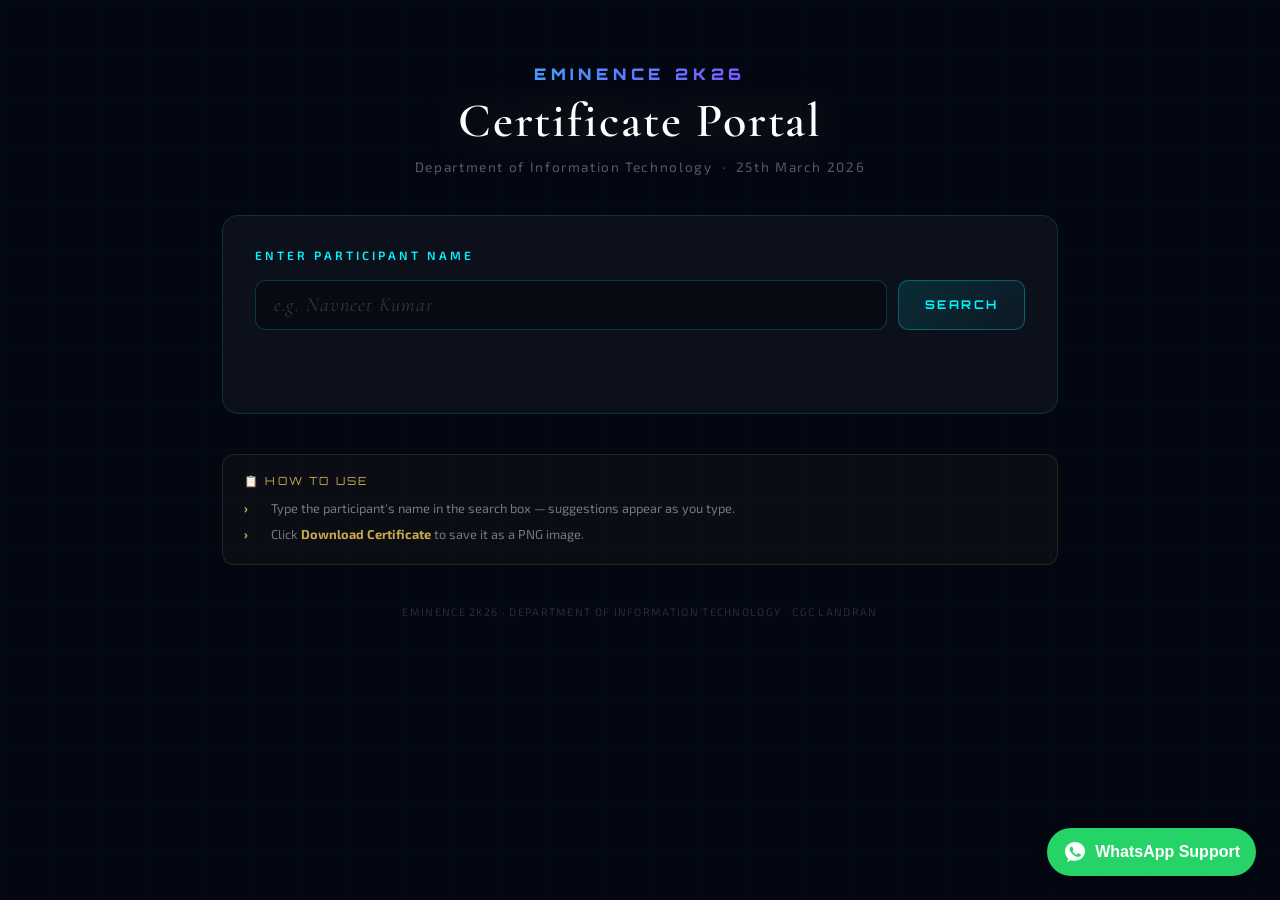
==== certificates/index.html @ 261ab22c "add certificate generation for eminence26" ====
<!DOCTYPE html>
<html lang="en">
<head>
  <meta charset="UTF-8">
  <meta name="viewport" content="width=device-width, initial-scale=1.0">
  <title>Certificate Portal — EMINENCE 2K26</title>
  <link href="https://fonts.googleapis.com/css2?family=Orbitron:wght@700;900&family=Exo+2:wght@300;400;600&family=Cormorant+Garamond:ital,wght@0,400;0,600;1,400;1,600&display=swap" rel="stylesheet">
  <style>
    /* ── TOKENS ── */
    :root {
      --neon:  #00f5ff;
      --neon2: #bf00ff;
      --gold:  #c9a84c;
      --dark:  #030712;
      --card:  rgba(255,255,255,0.04);
      --border: rgba(0,245,255,0.14);
    }

    *, *::before, *::after { box-sizing: border-box; margin: 0; padding: 0; }
    html { scroll-behavior: smooth; }

    body {
      font-family: 'Exo 2', sans-serif;
      background: var(--dark);
      color: #e0e0ff;
      min-height: 100vh;
      overflow-x: hidden;
    }

    /* grid overlay */
    body::before {
      content: '';
      position: fixed; inset: 0; z-index: 0;
      background-image:
        linear-gradient(rgba(0,245,255,0.025) 1px, transparent 1px),
        linear-gradient(90deg, rgba(0,245,255,0.025) 1px, transparent 1px);
      background-size: 50px 50px;
      pointer-events: none;
    }

    /* ── PAGE LAYOUT ── */
    .page {
      position: relative; z-index: 1;
      max-width: 900px; margin: 0 auto;
      padding: clamp(2rem, 5vw, 4rem) clamp(1rem, 4vw, 2rem);
      display: flex; flex-direction: column; gap: 2.5rem;
    }

    /* ── HEADER ── */
    .page-header { text-align: center; }
    .page-logo {
      font-family: 'Orbitron', monospace;
      font-size: clamp(0.8rem, 3vw, 1rem);
      font-weight: 900; letter-spacing: 0.3em;
      background: linear-gradient(90deg, var(--neon), var(--neon2));
      -webkit-background-clip: text; -webkit-text-fill-color: transparent; background-clip: text;
      margin-bottom: 0.5rem;
    }
    .page-title {
      font-family: 'Cormorant Garamond', serif;
      font-size: clamp(1.8rem, 6vw, 3rem);
      font-weight: 600; letter-spacing: 0.04em;
      color: #fff;
      filter: drop-shadow(0 0 20px rgba(201,168,76,0.3));
    }
    .page-sub {
      margin-top: 0.5rem;
      font-size: clamp(0.72rem, 2vw, 0.85rem);
      color: rgba(224,224,255,0.38); letter-spacing: 0.12em;
    }

    /* ── SEARCH BOX ── */
    .search-card {
      background: var(--card);
      border: 1px solid var(--border);
      border-radius: 16px;
      padding: clamp(1.4rem, 4vw, 2rem);
      display: flex; flex-direction: column; gap: 1.1rem;
      backdrop-filter: blur(12px);
      animation: fadeUp 0.6s ease forwards;
    }
    .search-label {
      font-size: clamp(0.65rem, 2vw, 0.75rem);
      letter-spacing: 0.25em; text-transform: uppercase;
      color: var(--neon); font-weight: 600;
    }
    .search-row {
      display: flex; gap: 0.7rem; flex-wrap: wrap;
    }
    .search-input {
      flex: 1; min-width: 0;
      background: rgba(0,0,0,0.3);
      border: 1px solid rgba(0,245,255,0.2);
      border-radius: 10px;
      padding: 0.75rem 1.1rem;
      color: #fff;
      font-family: 'Cormorant Garamond', serif;
      font-size: clamp(1rem, 3vw, 1.25rem);
      letter-spacing: 0.05em;
      outline: none;
      transition: border-color 0.2s, box-shadow 0.2s;
    }
    .search-input::placeholder { color: rgba(224,224,255,0.2); font-style: italic; }
    .search-input:focus {
      border-color: rgba(0,245,255,0.5);
      box-shadow: 0 0 0 3px rgba(0,245,255,0.07);
    }
    .btn-search {
      padding: 0.75rem 1.6rem;
      border-radius: 10px;
      border: 1px solid rgba(0,245,255,0.3);
      background: linear-gradient(135deg, rgba(0,245,255,0.12), rgba(0,245,255,0.04));
      color: var(--neon);
      font-family: 'Orbitron', monospace;
      font-size: clamp(0.65rem, 2vw, 0.75rem);
      font-weight: 700; letter-spacing: 0.2em;
      cursor: pointer;
      transition: all 0.2s;
      white-space: nowrap;
    }
    .btn-search:hover {
      background: rgba(0,245,255,0.2);
      border-color: var(--neon);
      box-shadow: 0 0 18px rgba(0,245,255,0.2);
    }

    /* suggestions */
    .suggestions {
      display: flex; flex-wrap: wrap; gap: 0.45rem;
      min-height: 0;
    }
    .sug-chip {
      padding: 0.28rem 0.75rem;
      border-radius: 100px;
      border: 1px solid rgba(0,245,255,0.18);
      background: rgba(0,245,255,0.05);
      color: rgba(224,224,255,0.65);
      font-size: clamp(0.68rem, 1.8vw, 0.76rem);
      cursor: pointer;
      transition: background 0.15s, border-color 0.15s, color 0.15s;
    }
    .sug-chip:hover { background: rgba(0,245,255,0.14); border-color: var(--neon); color: #fff; }

    /* status messages */
    .status-msg {
      font-size: clamp(0.72rem, 2vw, 0.82rem);
      min-height: 1.2em; letter-spacing: 0.05em;
    }
    .status-msg.ok  { color: #00ff8c; }
    .status-msg.err { color: #ff4d7a; }

    /* ── CERTIFICATE PREVIEW ── */
    .preview-section {
      display: none;
      flex-direction: column; gap: 1.2rem;
      animation: fadeUp 0.5s ease forwards;
    }
    .preview-section.visible { display: flex; }

    .preview-label {
      font-size: clamp(0.62rem, 1.8vw, 0.72rem);
      letter-spacing: 0.25em; text-transform: uppercase;
      color: rgba(224,224,255,0.3); font-weight: 600;
      text-align: center;
    }

    .canvas-wrap {
      width: 100%;
      border-radius: 12px; overflow: hidden;
      box-shadow: 0 0 50px rgba(201,168,76,0.18), 0 0 100px rgba(0,0,0,0.5);
      border: 1px solid rgba(201,168,76,0.2);
    }
    #certCanvas { display: block; width: 100%; height: auto; }

    .btn-download {
      align-self: center;
      padding: 0.85rem 2.5rem;
      border-radius: 12px;
      border: 1px solid rgba(201,168,76,0.4);
      background: linear-gradient(135deg, rgba(201,168,76,0.18), rgba(201,168,76,0.06));
      color: var(--gold);
      font-family: 'Orbitron', monospace;
      font-size: clamp(0.68rem, 2.2vw, 0.82rem);
      font-weight: 700; letter-spacing: 0.22em;
      cursor: pointer;
      transition: all 0.22s;
    }
    .btn-download:hover {
      background: rgba(201,168,76,0.28);
      border-color: var(--gold);
      box-shadow: 0 0 28px rgba(201,168,76,0.25);
      transform: translateY(-2px);
    }

    /* ── INSTRUCTIONS ── */
    .instructions {
      background: rgba(201,168,76,0.04);
      border: 1px solid rgba(201,168,76,0.15);
      border-radius: 12px;
      padding: clamp(1rem, 3vw, 1.4rem) clamp(1rem, 3vw, 1.5rem);
    }
    .instr-title {
      font-family: 'Orbitron', monospace;
      font-size: clamp(0.62rem, 1.8vw, 0.72rem);
      letter-spacing: 0.2em; text-transform: uppercase;
      color: var(--gold); margin-bottom: 0.7rem;
    }
    .instr-list {
      list-style: none; display: flex; flex-direction: column; gap: 0.4rem;
    }
    .instr-list li {
      display: grid; grid-template-columns: 1.4rem 1fr; gap: 0.3rem;
      font-size: clamp(0.72rem, 2vw, 0.82rem);
      color: rgba(224,224,255,0.5); line-height: 1.55;
    }
    .instr-list li::before { content: '›'; color: var(--gold); font-weight: 700; }

    /* ── FOOTER ── */
    .page-footer {
      text-align: center;
      font-size: 0.68rem; color: rgba(255,255,255,0.15); letter-spacing: 0.12em;
      padding-bottom: 1rem;
    }

    /* ── ANIMATIONS ── */
    @keyframes fadeUp {
      from { opacity: 0; transform: translateY(16px); }
      to   { opacity: 1; transform: translateY(0); }
    }
  </style>
</head>
<body>
<div class="page">

  <!-- Header -->
  <div class="page-header">
    <div class="page-logo">EMINENCE 2K26</div>
    <h1 class="page-title">Certificate Portal</h1>
    <p class="page-sub">Department of Information Technology &nbsp;·&nbsp; 25th March 2026</p>
  </div>

  <!-- Search Card -->
  <div class="search-card">
    <div class="search-label">Enter Participant Name</div>
    <div class="search-row">
      <input
        type="text"
        class="search-input"
        id="nameInput"
        placeholder="e.g. Navneet Kumar"
        autocomplete="off"
        oninput="onInput()"
        onkeydown="if(event.key==='Enter') searchName()"
      >
      <button class="btn-search" onclick="searchName()">SEARCH</button>
    </div>
    <!-- Live suggestions -->
    <div class="suggestions" id="suggestions"></div>
    <!-- Status -->
    <div class="status-msg" id="statusMsg"></div>
  </div>

  <!-- Certificate Preview -->
  <div class="preview-section" id="previewSection">
    <div class="preview-label">Certificate Preview — Click Download to save</div>
    <div class="canvas-wrap">
      <canvas id="certCanvas"></canvas>
    </div>
    <button class="btn-download" id="btnDownload" onclick="downloadCert()">
      ⬇ &nbsp;Download Certificate
    </button>
  </div>

  <!-- Instructions -->
<div
  style="
    background: rgba(201,168,76,0.04);
    border: 1px solid rgba(201,168,76,0.15);
    border-radius: 12px;
    padding: 1.2rem 1.3rem;
  "
>
  <div
    style="
      font-family: 'Orbitron', monospace;
      font-size: 0.7rem;
      letter-spacing: 0.2em;
      text-transform: uppercase;
      color: #C9A84C;
      margin-bottom: 0.7rem;
    "
  >
    📋 How to use
  </div>

  <ul
    style="
      list-style: none;
      display: flex;
      flex-direction: column;
      gap: 0.4rem;
      padding: 0;
      margin: 0;
    "
  >
    <li
      style="
        display: grid;
        grid-template-columns: 1.4rem 1fr;
        gap: 0.3rem;
        font-size: 0.8rem;
        color: rgba(224,224,255,0.5);
        line-height: 1.55;
      "
    >
      <span style="color:#C9A84C; font-weight:700;">›</span>
      <span>Type the participant's name in the search box — suggestions appear as you type.</span>
    </li>

    <li
      style="
        display: grid;
        grid-template-columns: 1.4rem 1fr;
        gap: 0.3rem;
        font-size: 0.8rem;
        color: rgba(224,224,255,0.5);
        line-height: 1.55;
      "
    >
      <span style="color:#C9A84C; font-weight:700;">›</span>
      <span>
        Click <strong style="color:#C9A84C;">Download Certificate</strong> to save it as a PNG image.
      </span>
    </li>
  </ul>
</div>
<a
  href="https://wa.me/7307159865?text=Hi%20I%20am%20facing%20an%20issue%20with%20my%20certificate"
  target="_blank"
  rel="noopener noreferrer"
  style="
    position: fixed;
    bottom: 24px;
    right: 24px;
    z-index: 9999;
    text-decoration: none;
  "
>
  <div
    style="
      display: flex;
      align-items: center;
      gap: 8px;
      background-color: #25D366;
      color: white;
      padding: 12px 16px;
      border-radius: 999px;
      box-shadow: 0 4px 12px rgba(0,0,0,0.2);
      font-family: Arial, sans-serif;
      font-weight: 600;
    "
  >
    <svg
      style="width: 24px; height: 24px;"
      fill="currentColor"
      viewBox="0 0 24 24"
    >
      <path d="M12 2C6.486 2 2 6.262 2 11.532c0 2.793 1.217 5.364 3.237 7.143L4 22l3.511-1.84c1.354.376 2.79.576 4.489.576 5.514 0 10-4.262 10-9.532S17.514 2 12 2zm5.52 13.55c-.233.648-1.347 1.245-1.851 1.318-.47.067-1.063.095-1.713-.105-.394-.12-.899-.293-1.55-.573-2.726-1.177-4.507-3.946-4.645-4.12-.138-.174-1.107-1.47-1.107-2.803 0-1.332.698-1.988.947-2.26.25-.272.544-.34.726-.34.181 0 .363.002.522.01.168.008.39-.064.61.465.233.573.791 1.988.86 2.132.069.144.115.312.023.506-.092.194-.138.312-.273.48-.138.168-.29.376-.413.506-.138.144-.28.3-.12.58.16.28.71 1.162 1.524 1.882 1.047.935 1.93 1.226 2.21 1.362.28.136.443.115.607-.07.165-.186.698-.812.885-1.09.186-.28.372-.233.63-.14.258.093 1.63.768 1.91.908.28.14.465.21.535.326.07.115.07.673-.163 1.32z"/>
    </svg>

    <span style="display: inline;">WhatsApp Support</span>
  </div>
</a>

  <div class="page-footer">EMINENCE 2K26 · DEPARTMENT OF INFORMATION TECHNOLOGY · CGC LANDRAN</div>
</div>

<script>

const PARTICIPANTS = [  "Shahnawaj Hussain",
  "Ajay Rana",
  "Sikindra Kumar",
  "Jasneek Saluja",
  "Garv Puri",
  "Anish Anand",
  "Sanyam",
  "Kartik Singh",
  "Sanchit Mehra",
  "Aayu Sharma",
  "Harsimar Kaur",
  "Suraj Kumar",
  "Sudhanshu Kumar",
  "Tanish Verma",
  "Vishal",
  "Harshit Raj",
  "Khushi",
  "Pranav Chandan",
  "Pranav Khajuria",
  "Kushagra Maheshwari",
  "Abhay Kumar Yadav",
  "Akshat Shukla",
  "Ansh Singla",
  "Geetansh Sahni",
  "Madhur Saini",
  "Sushant Sangwan",
  "Swastik Gautam",
  "Naman goyal",
  "Tauqeer Khan",
  "Dabloo Kumar",
  "Harshil jain",
  "Ananya Sethi",
  "Bhavneesh",
  "Chahatesh",
  "Arshia Sood",
  "Ayush Kumar Singh",
  "Aashish Mittal",
  "Agnik De",
  "Rohan Singh",
  "Peeyush Sagar",
  "Ansh Gandhi",
  "Mishty Sharma",
  "Diksha",
  "Anmol",
  "Aman Pannu",
  "Nandani Kumari",
  "Luvneet Singh",
  "Parmjit Singh",
  "Kawalpreet kaur",
  "Siddharth Gupta",
  "Shiv partap",
  "Ranvir Singh",
  "Rishabh Chauhan",
  "Pulkit",
  "Mohammad Nasir",
  "Ankit Sharma",
  "Kushal Kansal",
  "Harnoor Singh",
  "Lakshita",
  "Sumit Gupta",
  "Vaibhav Sharma",
  "Sahil Tiwari",
  "Aditya Passi",
  "Sahaj",
  "Kirti gautam",
  "Anirudh Sehgal",
  "Utkarsh Tripathi",
  "Hemant Kumar",
  "Aman Kumar",
  "Jagdish",
  "Palak Sharma",
  "Payal Sharma",
  "Siyona",
  "Puja kumari",
  "Saloni Rana",
  "Anshpreet singh",
  "Hariom Dwivedi",
  "Rahul Raj",
  "Siddhant Jindal",
  "Devesh Kumar",
  "Sunny Kumar",
  "Satyam",
  "Harshit Jaguri",
  "Lakshay",
  "Kritik Ayush bahri",
  "Pawan kumar",
  "Shalini Kumari",
  "Kalyan Modak",
  "Jashanpreet Singh",
  "Harshit Sharma",
  "Adarsh kumar",
  "Neha kumari",
  "Simran",
  "Aanya Bisht",
  "Kartik Sharma",
  "Sahil Chaudhary",
  "Prince Kumar",
  "Ipsa",
  "Om Handa",
  "Khushi Mehta",
  "Jashanpreet Kaur",
  "Jashan Mahajan",
  "Shivam Sawhney",
  "Tejasav",
  "Samarth",
  "Rahul chand",
  "Harpreet kaur",
  "Tarun Kumar Saini",
  "Shikha",
  "Manveer",
  "Urvashi",
  "Kshitij jain",
  "Sachin kumar",
  "Manav Singh",
  "Hiteksh Garg",
  "Shubham Kumar",
  "Shashwat",
  "Kanhaiya prasad",
  "Kowshish",
  "Jasmeet singh",
  "Meghnath kumar",
  "Sonali shree",
  "Himanshu Shekhar",
  "Lovepreet Singh",
  "Gaurav kumar",
  "Manish singh",
  "Rahul kumar",
  "Arshpreet Kaur",
  "Arshad Khan",
  "Harshit Singla",
  "Simar Rajpal",
  "Ishan singh",
  "Eshika thakur",
  "Pankaj",
  "Kunal",
  "Nimit Kumar",
  "Jahan lamba",
  "Simarpreet Kaur",
  "Yashvi",
  "Vinit",
  "Saket kumar",
  "Suhani chaubey",
  "Taranjit Singh",
  "Sneha pruthi",
  "Tanish Dudeja",
  "Geetansh",
  "Aditya Raj",
  "Raj Wardhan",
  "Ipshita Bhardwaj",
  "Jaideep taak",
  "Kartik Narang",
  "Radhika",
  "Yuvraj Ranaut",
  "Anshika",
  "Ritika",
  "Rishav Kumar",
  "Rajan Gupta",
  "Pawni",
  "Tanish",
  "Ridhi",
  "Rikita Maiti",
  "Kartik",
  "Yogesh",
  "Daksh",
  "Divyanshu kumar",
  "Rasesh Kumar",
  "Ankur kumar",
  "Nakul Bansal",
  "Sharandeep Kaur",
  "Tanzeel Gani Shah",
  "Arun Kumar",
  "Om Ahuja",
  "Kavinder Singh",
  "Navdeep Singh",
  "Anurag Raj",
  "Abhimanyu",
  "Aryansh Chadha",
  "Saif Ahmad Ansari",
  "Aryan Lanjewar",
  "Bhumika sood",
  "Aarchie",
  "Vanshika",
  "Dev Parkash",
  "Aditya Modgil",
  "Punya",
  "Khushboo Arora",
  "Palak",
  "Shubhangi",
  "Richa Kumari",
  "Ritika Sinha",
  "Jitesh",
  "Taranjot Kaur",
  "Ankita devi",
  "Ojas tyagi",
  "Deepansh arora",
  "Arvish",
  "Neha",
  "Syed Shifaat Bukhari",
  "Jashn Gawri",
  "Muskan",
  "Hritik Dubey",
  "Gagandeep",
  "Harshpreet Singh",
  "Arpit Verma",
  "TINU ANAND KUMAR",
  "Chetanya Somra",
  "Agam Setia",
  "Riya monga",
  "Anshika Garg",
  "Komal Kumari",
  "Yash",
  "Om Mittal",
  "Akarsh",
  "Arsh Jindal",
  "Disha Pathak",
  "Navdeep Dhiman",
  "Yashi Bhardwaj",
  "Arshpreet Singh",
  "Preet",
  "Sameer",
  "Ravish Sethi",
  "Ramanjeet Kaur",
  "Abhay",
  "Manveer Singh Panesar",
  "Rajnish Kumar",
  "Ipshita bhardwaj",
  "Deepanshu Sharma",
  "Paras Dhingra",
  "Ruhani",
  "Aastha",
  "Ashutosh",
  "Manish Kumar",
  "Ketan",
  "Pranjul Salwan",
  "Kavish Jain",
  "Arsha Anand",
  "Amanpreet Kaur",
  "Priyanka",
  "Vrinda",
  "Karan Tayal",
  "Raghav Taneja",
  "Sakshi",
  "Vishrut",
  "Arun kumar",
  "Shelly Vats",
  "Rajneet kaur",
  "Harjot Singh",
  "Vasu Sharma",
  "Reshika",
  "Arshdeep kaur",
  "Samridhi",
  "Mehak",
  "Ayush Gandhi",
  "Amit Kumar",
  "Sarthak Sharma",
  "Paras Bhatia",
  "Bhavuk",
  "Arshdeep Singh",
  "Yash kumar",
  "Parul",
  "Parm Surjan",
  "Sagar",
  "Amit kumar",
  "Taranpreet Singh",
  "Prince",
  "Akshit",
  "Sachin Kumar",
  "Jatin",
  "SAMRITI",
  "Gunjot Kaur",
  "Ashish Gupta",
  "Nitish Kumar",
  "Lokesh",
  "Piyush",
  "Arnav Mahajan",
  "Raghav jain",
  "Sambhav",
  "Meetinder kaur",
  "Jwala Singh",
  "Pranshu Chawla",
  "Priyanshu Bhatt",
  "Gursharan Singh",
  "Prabhjot Singh",
  "Lakshya Dhiman",
  "Ayush",
  "Ansharah Anjum",
  "Harmann Sandal",
  "Ankush",
  "Akshat Kumar",
  "Harsh Kumar",
  "Ansh Monga",
  "Tanav Bhalla",
  "Lovish Jindal",
  "Tanish Chalana",
  "Mukul Kumar",
  "Jayant Jindal",
  "Parmeet singh",
  "PRANAV VATS",
  "Rohit kumar",
  "Ayush Bhasin",
  "Ayush Singh Rawat",
  "Robin Rana",
  "Abhishek",
  "Divyang Sharma",
  "Sparsh Pathak",
  "Abhishek Tiwari",
  "Dhruv Thakur",
  "Prabhakar Jha",
  "Atul Kumar",
  "Jayant priya",
  "Khushpreet singh",
  "Divyam",
  "Aryan Sharma",
  "Jyotirmay Ahuja",
  "Tanish Bhatia",
  "Travishpal Singh Dhillon",
  "Ayush ranjan",
  "Ashima Pandey",
  "Amandeep",
  "Harsh",
  "Shivam kashyap",
  "Aditya Raitka",
  "Aditya Thakur",
  "Kartik Tayal",
  "Jaspreet singh",
  "Harshit kabba",
  "Rachit oberoi",
  "Khushpreet Sharma",
  "sumit kumar",
  "Amarjeet Kumar",
  "Keshav Rana",
  "Lavish",
  "Sahil Thakur",
  "Priyanshu Chowdhury",
  "Yuvraj Kumar",
  "Aditya",
  "Naitik kumar",
  "Kabir Kumar",
  "Avleen",
  "Chandan Pandey",
  "Viraj Thakur",
  "Rohit",
  "Sandeep",
  "Happy gupta",
  "Harsh Nivyam",
  "Aksh saini",
  "Ridhima",
  "Priyanshi",
  "Chahat Dhamija",
  "Ayush Kumar",
  "Thomas cheeda",
  "Taniya",
  "Kashish",
  "Mohit",
  "Manjot Singh",
  "Piyush sharma",
  "Monu Raj",
  "Raunit Ranjan",
  "Shivani Thakur",
  "Ravneet kaur",
  "Sakshi Jaswani",
  "Deepash Singh",
  "Preeti",
  "PRITHVI KAPILA",
  "Nadeem Mallick",
  "Sonia",
  "Purushotam Kumar Jha",
  "Ravish Rajveer",
  "Naveen",
  "Tanishq Chaturvedi",
  "Mohd Nomaan Atiq",
  "Anshika Bakshi",
  "Priya",
  "Pratyush",
  "Piyuesh choudhary",
  "Payal",
  "Aditya Kumar Chaubey",
  "Aman",
  "Sanskriti Negi",
  "Rohan yadav",
  "Ankita Kumari",
  "Ankita Datta",
  "Tannu",
  "Yugam Manocha",
  "SHUBH AHUJA",
  "Vishal Singla",
  "Vinayak Verma",
  "Tushar",
  "Vanshika sharma",
  "Ritik Raj Tiwari",
  "Krish",
  "Simranjeet kaur",
  "Atul Sharma",
  "Akshay",
  "Abhay Thakur",
  "Shresth kakkar",
  "Pratham singh",
  "Dhruv Bansal",
  "Keshav Singla",
  "Kartik Thakur",
  "Vaishnavi singh",
  "Anchal Kumari",
  "Shradha Dhawan",
  "Ayush verma",
  "Priyanshu Gupta",
  "Khwahish",
  "Gourang grover",
  "Royan Raj",
  "Harshita",
  "Shradha Chrungoo",
  "Dhruv setia",
  "Shorya dadwal",
  "KLSH",
  "Chhavi Jain",
  "Raxit",
  "Riddim",
  "Moulik",
  "Tejas Tomar",
  "AYUSH GARG",
  "Drishti",
  "Sumit singh",
  "Ayush Dogra",
  "Tanmay arora",
  "Bharat Kalia",
  "Swati Kumari",
  "Ayush mishra",
  "Sanjeev verma",
  "Prashant Kumar",
  "Priyanshu kumar",
  "Alisha",
  "Saloni Kumari",
  "Gaurav Kumar",
  "Dev Kanwar",
  "Ayush kumar",
  "Siddhant ravi",
  "Shukriti Singh",
  "Sorabh Pal",
  "Raju Kumar Singh",
  "Sania",
  "Abhijeet Kumar Singh",
  "Gauri dhiman",
  "Aakash kumar",
  "Faisal Ahsan",
  "Dhruv kumar",
  "Mehakdeep Singh",
  "Davinder singh",
  "Adarsh Guleria",
  "Chirag",
  "Alok sagar",
  "Aditya Katoch",
  "Ayushi",
  "Digvijay Thakur",
  "Aarti",
  "Sahil Yadav",
  "Aksheeta",
  "Ankur Singh",
  "Mahin Sharda",
  "Arpit",
  "Ishmeet Kaur",
  "Pardeep kaur",
  "Kashish Goyal",
  "Kartik Tanwar",
  "Sambhav Jain",
  "Neeraj kumar",
  "Neeraj kumar Pandey",
  "Kanak ladha",
  "Kanika",
  "Akshit sirohi",
  "Manvi goyal",
  "Radhika Bathla",
  "Parmeet kaur",
  "Aniket Singh Rathor",
  "Akash Goswami",
  "Vijay Kumar Roy",
  "Ravish Godara",
  "Shivam",
  "Ritwik",
  "Ram",
  "Vansh baldiya",
  "Himanshu Joshi",
  "Lakshika",
  "Kaushik Raj",
  "Ajay",
  "Vansh",
  "Akshdeep Singh",
  "Jaideep",
  "Garvit Thakur",
  "Rishabh",
  "Yash mittal",
  "Mohd Aadil Wani",
  "Simarjot",
  "Rakesh Kumar",
  "Rupesh Kumar",
  "Karan",
  "Ritesh Kumar",
  "mahak",
  "Aashima",
  "Sahil kunwar",
  "Kamal kumar",
  "Himanshu kumar",
  "Krish kumar",
  "Mithilesh Kumar",
  "Rudraksh mani sharma",
  "Arpit sandhu",
  "Inderpal Singh",
  "Divyank",
  "Udit Yadav",
  "Satvik Arora",
  "Chetan",
  "Krish Chhabra",
  "Sumant Dhar",
  "Tejesh kumar",
  "Abhijit Singh Siddhu",
  "Tanish Kumar",
  "Anshu Yadav",
  "Rahul Kumar Kaushal",
  "Satyam parashar",
  "Mayank Kumar",
  "Anubhav Handa",
  "Vedeesh Khowal",
  "SAHIL",
  "Muskan Kumari",
  "Krrish Gurung",
  "Ravi",
  "Kushal Ahlawat",
  "Shubham",
  "Harsh Sharma",
  "Shubham kumar",
  "Parth",
  "Varun",
  "Muskaan Malik",
  "Aditya Kumar Rai",
  "Sachin",
  "Shourya Thakur",
  "Amanpreet singh",
  "Yash Mohan",
  "Diwakar Singh Rawat",
  "Deepak Sharma",
  "Saksham",
  "Sourav",
  "Udit",
  "Amisha Bharti",
  "Aditya Chaudhary",
  "Khushjeet Singh",
  "Anubhav",
  "Aniket Sharma",
  "Mayank bhardwaj",
  "Jatin dahiya",
  "Arnav",
  "Aditya Singh",
  "Abhinav Gupta",
  "Lakshit",
  "Anand Bhardwaj",
  "Akash Paul",
  "Akash Kumar Yadav",
  "Bhavit",
  "Mohit Bansal",
  "Uday Sehgal",
  "Shashank Nautiyal",
  "Rishav",
  "ABHISHEK",
  "DIPANSHU",
  "Ujjawalkamboj",
  "Kheshant",
  "Jetain",
  "Ramneet Singh Bhatia",
  "Rishabh Jain",
  "Tusar Dod",
  "Vicky Mandal",
  "Moh Vasim",
  "Priyanshu Kumar Mishra",
  "Suflam sharma",
  "Daksh Chandan",
  "Anish Sharma",
  "Himanshu Katoch",
  "Lokeshwar",
  "Ajaib Singh",
  "Parasveer Singh",
  "Ritish Mehta",
  "Manjot singh",
  "Dhairya anand",
  "Akshit Sharma",
  "PARIDHI",
  "Sujal",
  "Ankush Kumar",
  "Nitin",
  "Sangam Yadav",
  "Laksh gandhi",
  "Vansh Rana",
  "Nakshtra",
  "Parth sood",
  "Harmandeep singh",
  "Abhay Vashisht",
  "Priyanshu",
  "Kanav",
  "Yashasvi",
  "Ravish raj",
  "Davinder",
  "Ojas Sharma",
  "Suryansh thakur",
  "Anmol Saini",
  "Sachandeep Singh",
  "Bhavay Vij",
  "Rhythm",
  "Bhism Dev",
  "Kunal rawat",
  "Lalit kumar",
  "Nishant",
  "Anurag",
  "Chiranshu sharma",
  "Devansh",
  "Aryan",
  "Ashu",
  "Vanshaj Rathi",
  "Jasnoor singh",
  "Rakshit Bhardwaj",
  "Taranjot Singh",
  "Anmolmeet Singh",
  "Ankit sharma",
  "Satyam Tiwari",
  "Lalit kishor",
  "Danish Datta",
  "Vaibhav Pratap Singh",
  "Utkarsh",
  "Ujjawal",
  "Shruti Kumari",
  "Sehejnit",
  "Vansham",
  "Harsh Thakur",
  "Shiv Pratap Singh Chauhan",
  "Anish",
  "Pranav Vashisht",
  "Navneet barwal",
  "Mehak Rani",
  "Abhinav Agarwal",
  "Khushal thakur",
  "Tushar Singla",
  "Abhijeet rana",
  "Pranjal",
  "Aniket",
  "Gaurav",
  "Akash Sharma",
  "Sahil Saroya",
  "Ramandeep Singh",
  "Lallit kishor",
  "Rujul",
  "Parshant Kumar",
  "Madhvendra",
  "Gourav Thakur",
  "Saras",
  "Raghav gupta",
  "Ada",
  "Kunal Sehgal",
  "Aman singh",
  "Anjay Kumar Singh",
  "krishna",
  "Akshya kumar",
  "Japneet",
  "Akash Singh",
  "Deepanshu",
  "Naman pandey",
  "Dakshit Sharma",
  "Pravesh",
  "Ashmit sharma",
  "Aniket Thakur",
  "Harpreet Singh",
  "Vivek",
  "Jatin gupta",
  "Pihu",
  "Ritik Kumar",
  "Sujal singh mahar",
  "Vedansh Chauhan",
  "Nandkishor",
  "Devanshu kumar",
  "Arshdeep singh cheema",
  "Abhay Sharma",
  "Harshit Tomar",
  "Vansh jain",
  "Anshul",
  "Nitish kushwaha",
  "Prabhpreet Singh",
  "Amanpreet Singh",
  "Nikhil Kumar",
  "Uday kumar",
  "Gurdeep singh",
  "Aditya singh",
  "Avneet Singh",
  "Aditya aggarwal",
  "Vaibhav Datta",
  "Prakash kumar",
  "Parth bhardwaj",
  "Jaspreet Singh",
  "Vansh Arora",
  "Manthan",
  "Rohineet",
  "Harsh Preet singh",
  "Abhinav",
  "Riddhima",
  "Harsh arya",
  "Chirag Goyal",
  "Nitin Singh",
  "Vivek das",
  "Sunil kumar",
  "Nakshatra Khanna",
  "Harman Singh",
  "Riahab",
  "Saksham Aujla",
  "Hardik Kumar",
  "Sonali",
  "Bhairavi",
  "Lakshay choudhary",
  "Kundan Kumar vidyarthi",
  "Yuvraj sharma",
  "Arvind rana",
  "Anay kashyap",
  "Himanshu Singh",
  "Surya",
  "Kushagra",
  "Ayushman",
  "Raushan thakur",
  "Ayush Saini",
  "Vishnu",
  "Anoorag Singh",
  "Ajay sharma",
  "Piyush Pandey",
  "Nikhil Raj",
  "Anshpreet Singh",
  "Mohammad Zubair",
  "Praful",
  "Tushar Jund",
  "Lovesh Mehra",
  "Kavya",
  "Archi Mittal",
  "Vedanshu",
  "Mukesh",
  "Abhishek kumar",
  "Prabhakar",
  "Rishav patiyal",
  "Khushi Ghori",
  "Adhyayan Sundeta",
  "Rohan",
  "Vivek Rana",
  "Aashish Dhiman",
  "Prabhu",
  "Bhavesh",
  "Gaurav Choubey",
  "Ashish Kumar",
  "Rizul Rana",
  "Ridam Kukreja",
  "Aryan  thakur",
  "Anamika",
  "Tanisha",
  "Rohit Pal",
  "Atul",
  "Gurnam Singh",
  "HARSHIT",
  "Anirudh Basliyal",
  "Aman Kumar Manjhi",
  "lalit",
  "Shiv samik",
  "Submit",
  "Nishchay Chauhan",
  "Ankit Raj",
  "Dev malhotra",
  "Jashanpreet singh",
  "Rajvansh Sharma",
  "Dhruv Sharma",
  "Uday",
  "Aayush misra",
  "Dhruv",
  "Vinit sehgal",
  "Nivedna",
  "Vansaj Garg",
  "Vaibhav",
  "Nikhil",
  "Aditya Kumar",
  "Naman",
  "Chhavi sharma",
  "Harshul Thakur",
  "Ankit",
  "Prabhdeep Singh",
  "Manmeet Singh",
  "Yogesh Kumar",
  "Krish pal",
  "Kanish Bansal",
  "Manveer singh",
  "Vansh partap singh rana",
  "Aman Thakur",
  "Neeraj",
  "Sashank",
  "Suhani Tuli",
  "Gourav",
  "Jagjit",
  "Harshvardhan Singh",
  "Daksh sethi",
  "Vansh S bhandari",
  "Mohini arora",
  "Pratiyoposh",
  "Anush jot Singh",
  "Arman",
  "Prince verma",
  "Krish pahuja",
  "Vikrant",
  "Ketan tyagi",
  "Anikesh Kumar",
  "Pankaj kalsi",
  "Varun pandey",
  "Vrind sharma",
  "Krishan kharwar",
  "Garvit  Juneja",
  "Sehajveer Singh",
  "Aryan Deo",
  "Prashant",
  "Harman",
  "Yuvraj",
  "Md. Shaqulain Reza",
  "Mannat sharma",
  "Anmol Gomla",
  "Aditya pal",
  "Jaskaran Singh",
  "Sanjay Kumar",
  "Aditya raj",
  "Mohit Sharma",
  "Aniket soni",
  "Ranjan",
  "Koustubh singh",
  "Umesh Kumar",
  "Jai Preet  Singh",
  "Nikhil Singh",
  "Angad Singh",
  "Lakshy Dadwal",
  "Raghav",
  "Tanasvi",
  "Akshit Aggarwal",
  "Parteek",
  "Shivang",
  "Premsagar",
  "Aman Ali",
  "Tushaar",
  "Pitambara",
  "Ansh Verma",
  "Sahil",
  "Vinay",
  "Sukhvir singh",
  "Nitesh",
  "Bhargav",
  "Gurjot Singh",
  "Ajay Sharma",
  "Rohin",
  "Shanu Singh Rajput",
  "Anshul kumar",
  "Anjali",
  "Amit Joshi",
  "Gobind Singh",
  "Pankaj Sehgal",
  "Manish Sharma",
  "Aishwary",
  "Kanupriya",
  "GURSIMRAN",
  "Anil kumar",
  "Ashish Sharma",
  "rishav",
  "Gurdit Singh",
  "Badal Singh",
  "Akashdeep singh",
  "Divitya Rana",
  "Shivam Kumar",
  "Tarun Sharma",
  "Abhay Singh chib",
  "Vansh kakkar",
  "Rahul Kumar Sarathi",
  "Raghav sharma",
  "Sourav Mandal",
  "Dewashish kumar sen",
  "Kanhiaya",
  "Anirudh",
  "Anurag kumar",
  "Ritesh kushwaha",
  "Parneet Singh",
  "Arjot Singh",
  "Harman Atwal",
  "Harmanpreet singh",
  "Mohit Panwar",
  "Anushka",
  "Aditya Sharma",
  "Archita",
  "Hardik luthra",
  "Briz",
  "Harshal",
  "Yashpreet singh",
  "Kajal",
  "Arunpreet singh",
  "Arshdeep singh",
  "Parveen Kumar",
  "Krish mahajan",
  "Ishika",
  "Sahil kumar",
  "Amit",
  "Apurav Sharma",
  "Suraj yadav",
  "Krish verma",
  "Devvart Gupta",
  "Samarr",
  "Shiwang Dadhwal",
  "Vishal Kumar",
  "Ansh Thakral",
  "Gurnoor",
  "Ankit Pandey",
  "Sahilpreet",
  "Dhasksh minhas",
  "Kartik raina",
  "Krish thakur",
  "AKSHAT BHATI",
  "Krish sharma",
  "ARRYAN",
  "Nandini Kumari",
  "Sawan Preet",
  "Paramjot singh",
  "Hridyanshu Sharma",
  "Rajan saini",
  "Rajat thakur",
  "Robin kumar",
  "Vaibhav Yadav",
  "Rohit Dhatwalia",
  "Sumit Kumar",
  "Rahul Kumar",
  "Kittu Bansal",
  "Yash Garg",
  "Ujjwal khanna",
  "Sushant panchal",
  "Hiten Ahuja",
  "Anshuman",
  "nitin",
  "Yug",
  "Pushkar",
  "Aditya kumar",
  "Shivam Rana",
  "Noor Bano",
  "Piya Goyal",
  "Pranshu Anand",
  "Ambreen kaur",
  "Gangesh Shrivastav",
  "Yugansh Sharma",
  "Utkarsh Sharma",
  "Rhythm Goyal",
  "Sohil Khan",
  "Vikas Thakur",
  "Rimjhim Sharma",
  "Vansh Sharma",
  "Tanya Choudhary",
  "Manjot kaur",
  "Manya",
  "Wagisha Sharma",
  "Jasmeen",
  "Aman Koushal",
  "yash",
  "Armandeep Kaur",
  "Yadwinder Singh",
  "Kanishak Bakshi",
  "Sumit kumar",
  "Prashant Panwar",
  "Uday Aggarwal",
  "Hezal",
  "Divya",
  "Vansh Verma",
  "Pratyaksha mithas",
  "Kanan Bhatti",
  "Neeraj yadav",
  "Sachi Sharma",
  "DEVANSH GUPTA",
  "Daksh Sehgal",
  "Harshit",
  "Pushkar Bansal",
  "Ravi Rupinder Singh",
  "Gautam kakkar",
  "Rachita Bhatia",
  "Sagar Verma",
  "gourav baweja",
  "Anil rathour",
  "Paras yadav",
  "Sachit Aggarwal",
  "Aakarsh chaudhary",
  "Sachin Handa",
  "Tanmay",
  "Suhani Sharma",
  "Pragya",
  "Harisharan",
  "Alok Verma",
  "Puru Gulati",
  "GAURAV",
  "Arshdeep",
  "Shaurya gupta",
  "Kavey pahwa",
  "MD Rakib Hussain",
  "Riya chugh",
  "Aaryan",
  "Lovish",
  "Ansh  Arora",
  "Krishna Sehgal",
  "Devansh Gupta",
  "Himanshu",
  "Sajal Verma",
  "Lavish sharma",
  "Ujwal sharma",
  "Muskan Garg",
  "Akhil singh Thakur",
  "Uday Choudhary",
  "Aniket yadav",
  "Vishal Thakur",
  "Dheeraj Kumar",
  "Madhav Madaan",
  "Arpit shrivastava",
  "Divy Akarsh Tripathi",
  "Mamnoon Aktar",
  "Manik",
  "Vivek thapa",
  "Harjot singh",
  "Sohan",
  "Uttkarsh Kumar Singh",
  "Mayank",
  "Saquib Sohail",
  "Parth chauhan",
  "Pushkar Vats",
  "Khushi Nath",
  "Bhumi",
  "Dolphy",
  "Ujjwal koushal",
  "Surya ranjan",
  "Shivam Mahajan",
  "Aryan Sachdeva",
  "Nishtha kalra",
  "Anurag singh",
  "Ritesh",
  "Piyush Kumar Sharma",
  "Ruchit vardhan",
  "Kashvi",
  "Neeraj Kumar",
  "Pranjal Rathour",
  "Lavish Bhaskar",
  "Kritika",
  "Tanishika Manocha",
  "Yashika garg",
  "Sandeep Kumar",
  "Rohan sharma",
  "Sarthik khanna",
  "Navya Grover",
  "Khushi Setia",
  "Vidit",
  "Abhay kumar",
  "Tisha",
  "Tanuj",
  "Mokshita Rana",
  "Jayesh",
  "Dhruv Mankotia",
  "Lakshay Sharma",
  "Ishita",
  "Krishna Dwivedi",
  "Shrinandan kumar",
  "kushagar singh rathour",
  "Manas",
  "Shobhita",
  "Vibhuti rana",
  "Dhrub",
  "Madhav sharma",
  "Aryan panwar",
  "Gokul Saikrishna",
  "Harmanpreet Singh",
  "AKSHIT",
  "Priyanshu Gautam",
  "Prajjwal Kestwal",
  "Nikhil Negi",
  "Mohit Kumar",
  "Ishita Aggarwal",
  "Priyansh",
  "Uday Thakur",
  "Jaismeen Kaur",
  "Garima",
  "Aadarsh Sharma",
  "Nikhil jawla",
  "Suhani Kapoor",
  "Sunny Prakash",
  "NIKHIL BENIWAL",
  "Shareen",
  "Piyush Ranjan",
  "Nasir Husain",
  "Shivam Jairath",
  "Vijay sharma",
  "Akshita",
  "Anisha",
  "Navjeet Kumar",
  "Manmohan Singh",
  "Mayuri Goyal",
  "Sohani",
  "Shirza Gulati",
  "Isha Saini",
  "Sital Kumari",
  "Rahul",
  "Rohit Dadhwal",
  "Sarthak Yadav",
  "Rohit Kumar",
  "Sanchi",
  "Shoaib akhtar",
  "Ritik Sharma",
  "Md Arif Karim",
  "Vanshaj Bhardwaj",
  "Shubham Raj",
  "Shailen Sharma",
  "Navdeep Sharma",
  "Yashika",
  "Reyan Alam",
  "Dilkash Raza",
  "Suraj kumar",
  "Md Sayeedul Haque",
  "Rajeev",
  "Rishit Bhatia",
  "Ritik",
  "Riya Manshi",
  "Ridhima Sharma",
  "RAHUL KUMAR GUPTA",
  "Paras sharma",
  "Rasjot Kaur",
  "Monika Kumari",
  "Prince Chauhan",
  "Ananya",
  "Arpit Singh",
  "Priyanshu sharma",
  "Harshita Ahuja",
  "Prabhnoor Kaur",
  "Anshika Sharma",
  "Vineet Salaria",
  "Shresth",
  "Sakshi Sharma",
  "Jagwinder Singh",
  "Varun shukla",
  "Gurvinder Singh",
  "Shweta chauhan",
  "Jiya kumar",
  "Nitin Dhiman",
  "Navjot Singh",
  "Gungun",
  "Tannu Shree",
  "Saumya Gogia",
  "Krish Girdhar",
  "Parth Rawal",
  "Prannoy Raj"
];

/* ════════════════════════════════════════════════════════
   CERTIFICATE LAYOUT CONFIG
   ─────────────────────────────────────────────────────
   These values control where the name is drawn.
   All values are 0–1 fractions of the image dimensions,
   so the layout stays correct regardless of image size.

   nameY      → vertical position (0 = top, 1 = bottom)
   fontSize   → fraction of image height (e.g. 0.07 = 7%)
   fontFamily → must match a font loaded above or a system font
*/
const CERT_CONFIG = {
  nameY:       0.535,   // vertical center of the name (~43.5% down)
  fontSize:    0.058,   // name font size as fraction of image height
  fontFamily:  'Cormorant Garamond',
  fontStyle:   'italic 600',   // style + weight prefix for canvas font
  color:       '#1a2a5e',      // dark navy — matches certificate text
  align:       'center'
};


const CERT_IMAGE_SRC = 'certificate.png';

/* ── State ── */
let currentName  = '';
let certImgCache = null;  // cached Image object

/* ════════════════════════════════════════════════════════
   SEARCH & SUGGESTIONS
════════════════════════════════════════════════════════ */
function normalise(s) {
  return s.trim().toLowerCase().replace(/\s+/g, ' ');
}

function onInput() {
  const q = document.getElementById('nameInput').value.trim();
  const sugBox = document.getElementById('suggestions');
  const status = document.getElementById('statusMsg');
  status.textContent = '';

  if (q.length < 2) { sugBox.innerHTML = ''; return; }

  const matches = PARTICIPANTS.filter(n =>
    normalise(n).includes(normalise(q))
  ).slice(0, 8);

//   sugBox.innerHTML = matches.map(name => `
//     <div class="sug-chip" onclick="selectName('${name.replace(/'/g,"\\'")}')">
//       ${name}
//     </div>
//   `).join('');
}

function selectName(name) {
  document.getElementById('nameInput').value = name;
  document.getElementById('suggestions').innerHTML = '';
  generateCert(name);
}

function searchName() {
  const inputEl = document.getElementById('nameInput');
  const rawValue = inputEl.value.trim();
  const q = normalise(rawValue);

  if (!q) return;

  // Only exact match
  const found = PARTICIPANTS.find(n => normalise(n) === q);

  if (found) {
    generateCert(found);
  } else {
    setStatus('err', `✖ "${rawValue}" not found in the participant list.`);
    document.getElementById('previewSection').classList.remove('visible');
  }
}

function setStatus(type, msg) {
  const el = document.getElementById('statusMsg');
  el.textContent = msg;
  el.className = `status-msg ${type}`;
}


function generateCert(name) {
  currentName = name;
  setStatus('ok', `✔ Certificate found for "${name}"`);

  // Load image (or use cache)
  if (certImgCache && certImgCache.complete) {
    drawCert(certImgCache, name);
  } else {
    const img = new Image();
    img.crossOrigin = 'anonymous';
    img.onload  = () => { certImgCache = img; drawCert(img, name); };
    img.onerror = () => {
      setStatus('err', '⚠ certificate.png not found — place it in the same folder as this file.');
    };
    img.src = CERT_IMAGE_SRC + '?v=' + Date.now();
  }
}

function drawCert(img, name) {
  const canvas = document.getElementById('certCanvas');
  canvas.width  = img.naturalWidth  || img.width;
  canvas.height = img.naturalHeight || img.height;
  const ctx = canvas.getContext('2d');

  // Draw base certificate
  ctx.drawImage(img, 0, 0, canvas.width, canvas.height);

  // Calculate font size
  const fs = Math.round(canvas.height * CERT_CONFIG.fontSize);

  // Set font — load Google Font into canvas context
  ctx.font      = `${CERT_CONFIG.fontStyle} ${fs}px '${CERT_CONFIG.fontFamily}', Georgia, serif`;
  ctx.fillStyle = CERT_CONFIG.color;
  ctx.textAlign = CERT_CONFIG.align;
  ctx.textBaseline = 'middle';

  // Add subtle letter-spacing effect by drawing char by char
  const x = canvas.width / 2;
  const y = canvas.height * CERT_CONFIG.nameY;

  // Elegant letter-spacing: measure total width, then draw spaced
  drawSpacedText(ctx, name.toUpperCase(), x, y, fs * 0.18);

  // Show preview
  document.getElementById('previewSection').classList.add('visible');
  document.getElementById('previewSection').scrollIntoView({ behavior: 'smooth', block: 'center' });

  // Update download button
  document.getElementById('btnDownload').setAttribute('data-name', name);
}

// Draw text with custom letter-spacing (canvas lacks native letterSpacing in some browsers)
function drawSpacedText(ctx, text, cx, y, spacing) {
  const totalWidth = measureSpacedText(ctx, text, spacing);
  let x = cx - totalWidth / 2;
  for (let i = 0; i < text.length; i++) {
    ctx.fillText(text[i], x, y);
    x += ctx.measureText(text[i]).width + (i < text.length - 1 ? spacing : 0);
  }
}
function measureSpacedText(ctx, text, spacing) {
  let w = 0;
  for (let i = 0; i < text.length; i++) {
    w += ctx.measureText(text[i]).width;
    if (i < text.length - 1) w += spacing;
  }
  return w;
}

/*
   DOWNLOAD
 */
function downloadCert() {
  const canvas = document.getElementById('certCanvas');
  if (!canvas.width) return;

  const name     = currentName || 'certificate';
  const safeName = name.replace(/[^a-z0-9 ]/gi, '').replace(/\s+/g, '_');
  const link     = document.createElement('a');
  link.download  = `Certificate_${safeName}_Eminence2K26.png`;
  link.href      = canvas.toDataURL('image/png', 1.0);
  link.click();
}

/* 
   GOOGLE FONTS PRELOAD INTO CANVAS
   Canvas uses document fonts — wait for them to load
*/
document.fonts.ready.then(() => {
  // Warm up font in canvas with an invisible draw
  const tmp = document.createElement('canvas');
  const ctx = tmp.getContext('2d');
  ctx.font = `italic 600 40px 'Cormorant Garamond'`;
  ctx.fillText(' ', 0, 0);
});
</script>
</body>
</html>
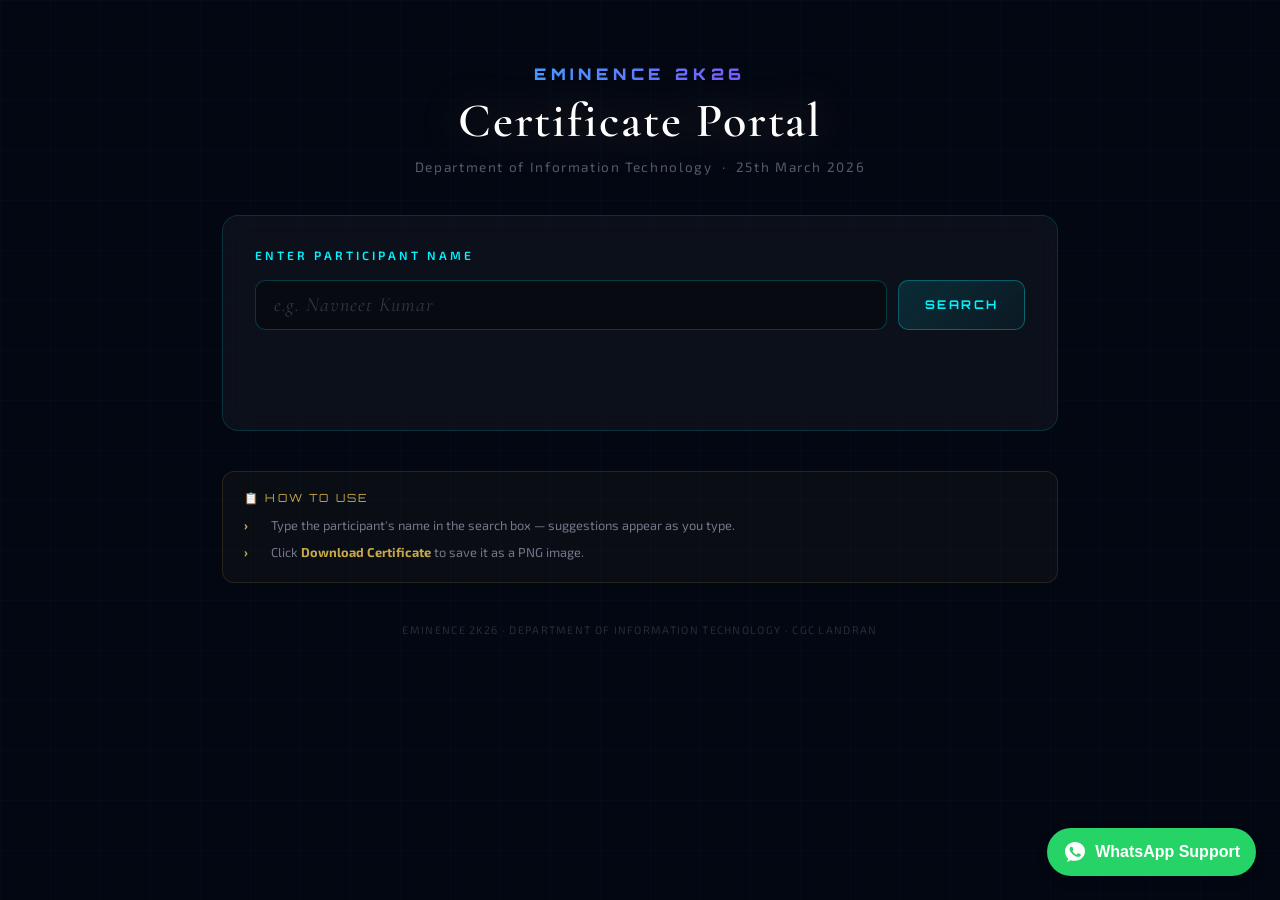
==== commit d912031a: "wild card page for on spot entries" ====
--- a/certificates/index.html
+++ b/certificates/index.html
@@ -258,6 +258,8 @@
     <div class="suggestions" id="suggestions"></div>
     <!-- Status -->
     <div class="status-msg" id="statusMsg"></div>
+    <div class="onspot-msg" id="onSpot">
+      </div>
   </div>
 
   <!-- Certificate Preview -->
@@ -377,7 +379,8 @@
 
 <script>
 
-const PARTICIPANTS = [  "Shahnawaj Hussain",
+const PARTICIPANTS = [ 
+  "Shahnawaj Hussain",
   "Ajay Rana",
   "Sikindra Kumar",
   "Jasneek Saluja",
@@ -1521,9 +1524,50 @@
   "Saumya Gogia",
   "Krish Girdhar",
   "Parth Rawal",
-  "Prannoy Raj"
-];
-
+  "Prannoy Raj",
+  "Suhani Kaur",
+  "Ridam",
+  "Keshav Bansal",
+  "Krishna Gandhi",
+  "Manish Yadav",
+  "Pushp",
+  "Purva sai",
+  "Vivek yadav",
+  "Chakshu Raheja",
+  "Deenu",
+  "Janakpreet Singh",
+  "Akashdeep Singh",
+  "Karandeep",
+  "Divyanshi",
+  "Harsh katal",
+  "Aashish Anand",
+  "Shaksham sharma",
+  "Madhav Nagpal",
+  "Ashish sharma",
+  "Madhur",
+  "Jayant",
+  "Devender Singh",
+  "Deepanshu Baliyan",
+  "Adarsh Kumar Giri",
+  "Megha",
+  "Aryan Garg",
+  "Balak Sharma",
+  "Gurucharan",
+  "ADARSH THAKUR",
+  "Krishna",
+  "Aman Pal",
+  "Vansh Dua",
+  "Maahi Kukreja",
+  "Anshika jain",
+  "Kamalpreet Singh",
+  "Maninder Singh",
+  "Jigyasa",
+  "Divyanshu jaiswal",
+  "Aman Raj Singh",
+  "Naman Rawat",
+  "Brian Gill",
+  "Krishiv bhardwaj"
+]
 /* ════════════════════════════════════════════════════════
    CERTIFICATE LAYOUT CONFIG
    ─────────────────────────────────────────────────────
@@ -1605,6 +1649,18 @@
   const el = document.getElementById('statusMsg');
   el.textContent = msg;
   el.className = `status-msg ${type}`;
+  const el2 = document.getElementById('onSpot');
+if (type === 'err') {
+    el2.innerHTML = `
+      <div>
+        <a href="/onspot.html">Click here</a>
+        if you registered on the spot on 25th March and your name doesn't appear in the search.
+      </div>`;
+    el2.classList.add('visible');
+  } else {
+    el2.innerHTML = ''; // clear previous error message
+    el2.classList.remove('visible');
+  }
 }
 
 
